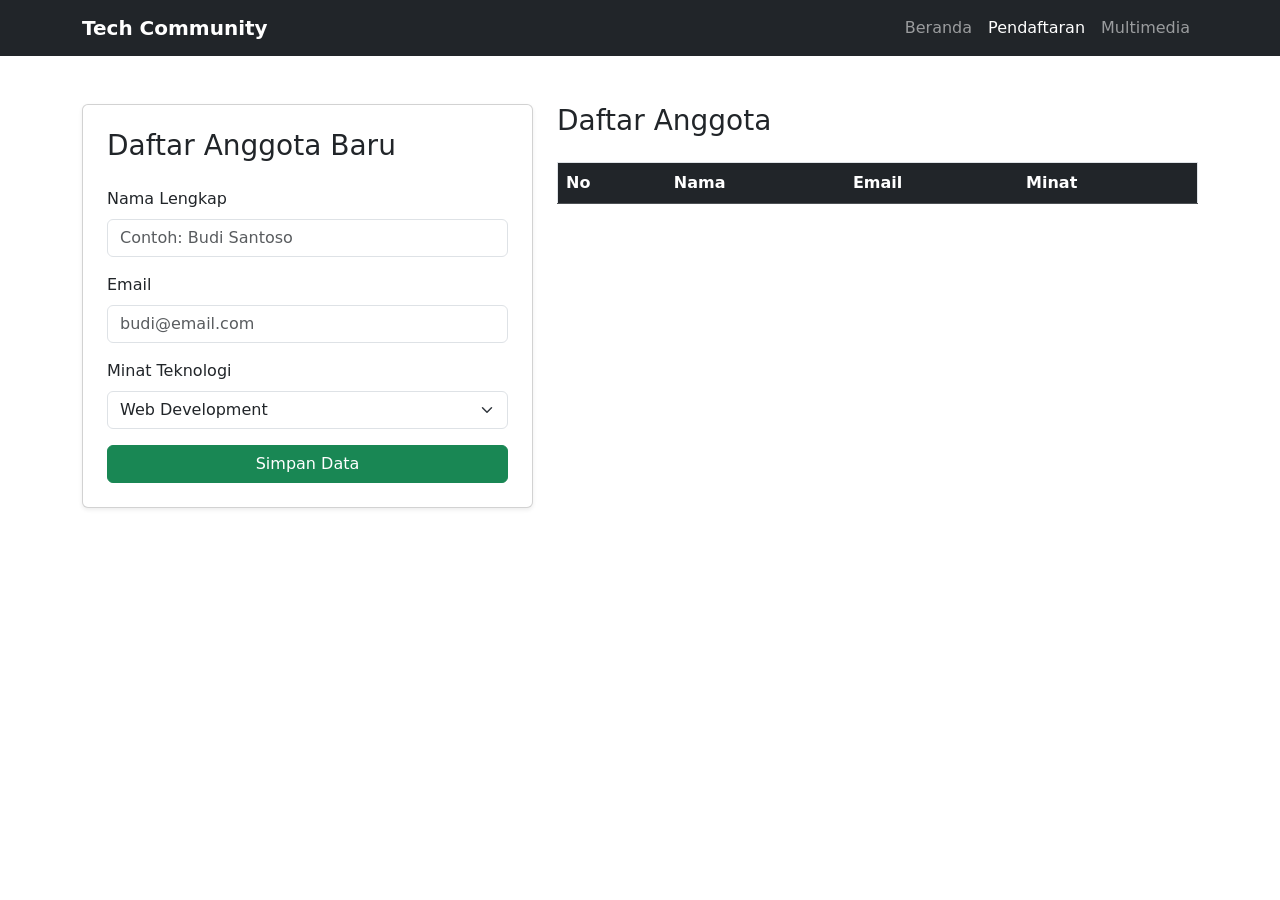
==== Form.html @ e7d70a83 "first commit" ====
<!DOCTYPE html>
<html lang="id">
<head>
    <meta charset="UTF-8">
    <title>Pendaftaran | Tech Community</title>
    <link href="https://cdn.jsdelivr.net/npm/bootstrap@5.3.0/dist/css/bootstrap.min.css" rel="stylesheet">
</head>
<body>

    <nav class="navbar navbar-expand-lg navbar-dark bg-dark">
        <div class="container">
            <a class="navbar-brand fw-bold" href="./index.html">Tech Community</a>
            <div class="navbar-nav">
                <a class="nav-link" href="./index.html">Beranda</a>
                <a class="nav-link active" href="./form.html">Pendaftaran</a>
                <a class="nav-link" href="./multimedia.html">Multimedia</a>
            </div>
        </div>
    </nav>

    <div class="container mt-5">
        <div class="row">
            <div class="col-md-5">
                <div class="card shadow-sm p-4">
                    <h3 class="mb-4">Daftar Anggota Baru</h3>
                    <form id="memberForm">
                        <div class="mb-3">
                            <label class="form-label">Nama Lengkap</label>
                            <input type="text" id="nama" class="form-control" required placeholder="Contoh: Budi Santoso">
                        </div>
                        <div class="mb-3">
                            <label class="form-label">Email</label>
                            <input type="email" id="email" class="form-control" required placeholder="budi@email.com">
                        </div>
                        <div class="mb-3">
                            <label class="form-label">Minat Teknologi</label>
                            <select id="minat" class="form-select">
                                <option value="Web Development">Web Development</option>
                                <option value="Cyber Security">Cyber Security</option>
                                <option value="Data Science">Data Science</option>
                            </select>
                        </div>
                        <button type="submit" class="btn btn-success w-100">Simpan Data</button>
                    </form>
                </div>
            </div>

            <div class="col-md-7">
                <h3 class="mb-4">Daftar Anggota</h3>
                <table class="table table-striped border">
                    <thead class="table-dark">
                        <tr>
                            <th>No</th>
                            <th>Nama</th>
                            <th>Email</th>
                            <th>Minat</th>
                        </tr>
                    </thead>
                    <tbody id="memberTableBody">
                        </tbody>
                </table>
            </div>
        </div>
    </div>

    <script>
        // Inisialisasi Array Kosong
        let anggotaCommunity = [];

        const form = document.getElementById('memberForm');
        const tableBody = document.getElementById('memberTableBody');

        form.addEventListener('submit', function(e) {
            e.preventDefault();

            // Mengambil nilai input
            const nama = document.getElementById('nama').value;
            const email = document.getElementById('email').value;
            const minat = document.getElementById('minat').value;

            // Memasukkan ke dalam Array (Object)
            anggotaCommunity.push({ nama, email, minat });

            // Refresh tampilan tabel
            renderTable();
            
            // Reset form setelah submit
            form.reset();
        });

        function renderTable() {
            tableBody.innerHTML = '';
            anggotaCommunity.forEach((data, index) => {
                const row = `<tr>
                    <td>${index + 1}</td>
                    <td>${data.nama}</td>
                    <td>${data.email}</td>
                    <td>${data.minat}</td>
                </tr>`;
                tableBody.innerHTML += row;
            });
        }
    </script>
</body>
</html>
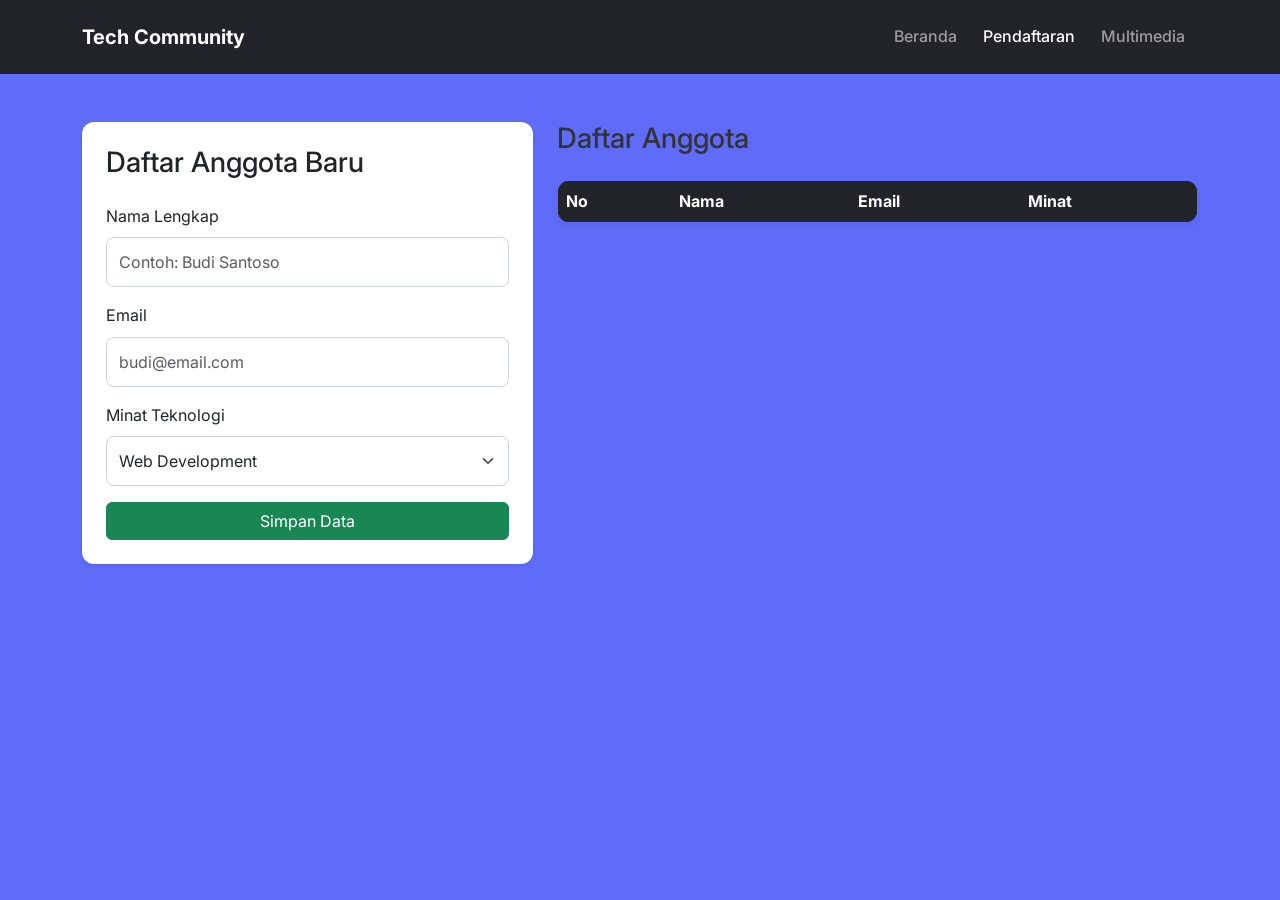
==== commit 396d09bd: "Menambah css" ====
--- a/Form.html
+++ b/Form.html
@@ -4,6 +4,7 @@
     <meta charset="UTF-8">
     <title>Pendaftaran | Tech Community</title>
     <link href="https://cdn.jsdelivr.net/npm/bootstrap@5.3.0/dist/css/bootstrap.min.css" rel="stylesheet">
+    <link rel="stylesheet" href="style.css">
 </head>
 <body>
 
@@ -13,7 +14,7 @@
             <div class="navbar-nav">
                 <a class="nav-link" href="./index.html">Beranda</a>
                 <a class="nav-link active" href="./form.html">Pendaftaran</a>
-                <a class="nav-link" href="./multimedia.html">Multimedia</a>
+                <a class="nav-link" href="./Gallery.html">Multimedia</a>
             </div>
         </div>
     </nav>
@@ -64,7 +65,7 @@
     </div>
 
     <script>
-        // Inisialisasi Array Kosong
+
         let anggotaCommunity = [];
 
         const form = document.getElementById('memberForm');
@@ -73,18 +74,14 @@
         form.addEventListener('submit', function(e) {
             e.preventDefault();
 
-            // Mengambil nilai input
             const nama = document.getElementById('nama').value;
             const email = document.getElementById('email').value;
             const minat = document.getElementById('minat').value;
 
-            // Memasukkan ke dalam Array (Object)
             anggotaCommunity.push({ nama, email, minat });
 
-            // Refresh tampilan tabel
             renderTable();
             
-            // Reset form setelah submit
             form.reset();
         });
 
--- a/style.css
+++ b/style.css
@@ -0,0 +1,120 @@
+/* Import Font Modern */
+@import url('https://fonts.googleapis.com/css2?family=Inter:wght@400;600;700&display=swap');
+
+:root {
+    --primary-color: #0d6efd;
+    --dark-bg: #1a1d20;
+    --light-gray: #f8f9fa;
+    --transition: all 0.3s ease;
+}
+
+body {
+    font-family: 'Inter', sans-serif;
+    color: #333;
+    background-color: #5f6cf8;
+    line-height: 1.6;
+}
+
+/* --- Navigasi --- */
+.navbar {
+    padding: 1rem 0;
+    transition: var(--transition);
+}
+
+.nav-link {
+    font-weight: 500;
+    margin: 0 5px;
+    position: relative;
+}
+
+/* Efek Garis Bawah saat Hover */
+.nav-link::after {
+    content: '';
+    position: absolute;
+    width: 0;
+    height: 2px;
+    bottom: 0;
+    left: 0;
+    background-color: #a6dcf5;
+    transition: var(--transition);
+}
+
+.nav-link:hover::after {
+    width: 100%;
+}
+
+/* --- Hero Section (Halaman Utama) --- */
+.hero-section {
+    background: linear-gradient(135deg, #87bef5 0%, #047df6 100%);
+    border-bottom: 1px solid #dee2e6;
+}
+
+.btn-primary {
+    padding: 12px 30px;
+    font-weight: 600;
+    border-radius: 8px;
+    transition: var(--transition);
+}
+
+.btn-primary:hover {
+    transform: translateY(-3px);
+    box-shadow: 0 10px 20px rgba(13, 110, 253, 0.2);
+}
+
+/* --- Form & Card Styling --- */
+.card {
+    border: none;
+    border-radius: 12px;
+    transition: var(--transition);
+}
+
+.card:hover {
+    transform: translateY(-5px);
+}
+
+.form-control, .form-select {
+    padding: 12px;
+    border-radius: 8px;
+    border: 1px solid #ced4da;
+}
+
+.form-control:focus {
+    box-shadow: 0 0 0 0.25 darkgray;
+    border-color: var(--primary-color);
+}
+
+/* --- Tabel Pendaftaran --- */
+.table {
+    border-radius: 12px;
+    overflow: hidden;
+    box-shadow: 0 4px 6px rgba(0,0,0,0.05);
+}
+
+.table-dark {
+    background-color: var(--dark-bg);
+}
+
+/* --- Multimedia Section --- */
+.ratio {
+    border-radius: 12px;
+    overflow: hidden;
+    box-shadow: 0 10px 30px rgba(0,0,0,0.1);
+}
+
+img {
+    transition: var(--transition);
+    cursor: pointer;
+}
+
+img:hover {
+    filter: brightness(80%);
+    transform: scale(1.02);
+}
+
+/* --- Footer (Opsional) --- */
+footer {
+    background: var(--dark-bg);
+    color: rgb(117, 173, 241);
+    padding: 40px 0;
+    margin-top: 80px;
+}
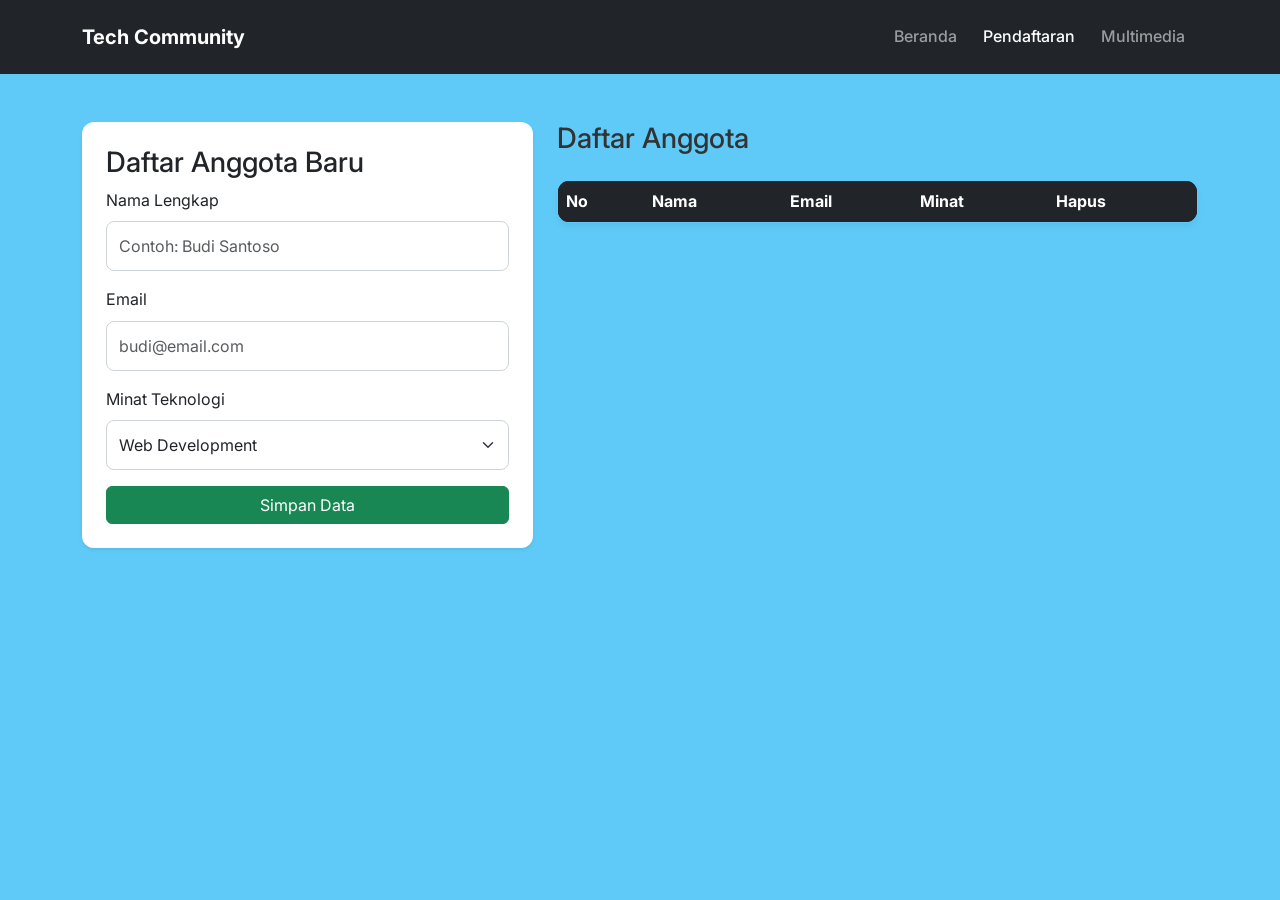
==== commit 55d84d33: "update commit" ====
--- a/Form.html
+++ b/Form.html
@@ -4,7 +4,7 @@
     <meta charset="UTF-8">
     <title>Pendaftaran | Tech Community</title>
     <link href="https://cdn.jsdelivr.net/npm/bootstrap@5.3.0/dist/css/bootstrap.min.css" rel="stylesheet">
-    <link rel="stylesheet" href="style.css">
+    <link rel="stylesheet" href="style.css">    
 </head>
 <body>
 
@@ -23,7 +23,7 @@
         <div class="row">
             <div class="col-md-5">
                 <div class="card shadow-sm p-4">
-                    <h3 class="mb-4">Daftar Anggota Baru</h3>
+                    <h3 class="pw-bold ">Daftar Anggota Baru</h3>
                     <form id="memberForm">
                         <div class="mb-3">
                             <label class="form-label">Nama Lengkap</label>
@@ -55,35 +55,60 @@
                             <th>Nama</th>
                             <th>Email</th>
                             <th>Minat</th>
+                            <th>Hapus</th>
                         </tr>
                     </thead>
                     <tbody id="memberTableBody">
-                        </tbody>
+                    </tbody>
                 </table>
             </div>
         </div>
     </div>
 
     <script>
-
-        let anggotaCommunity = [];
+        // Inisialisasi: Ambil data dari Local Storage
+        let anggotaCommunity = JSON.parse(localStorage.getItem('dataAnggota')) || [];
 
         const form = document.getElementById('memberForm');
         const tableBody = document.getElementById('memberTableBody');
 
+        // Render tabel pertama kali
+        renderTable();
+
         form.addEventListener('submit', function(e) {
             e.preventDefault();
 
+            // Mengambil nilai input
             const nama = document.getElementById('nama').value;
             const email = document.getElementById('email').value;
             const minat = document.getElementById('minat').value;
 
+            // Memasukkan ke dalam Array
             anggotaCommunity.push({ nama, email, minat });
 
+            // Simpan ke Local Storage
+            updateLocalStorage();
+
+            // Refresh tampilan tabel
             renderTable();
             
+            // Reset form setelah submit
             form.reset();
         });
+
+        // Fungsi menyimpan ke Local Storage
+        function updateLocalStorage() {
+            localStorage.setItem('dataAnggota', JSON.stringify(anggotaCommunity));
+        }
+
+        // Fungsi Hapus Data
+        function hapusData(index) {
+            if (confirm("Apakah Anda yakin ingin menghapus data ini?")) {
+                anggotaCommunity.splice(index, 1);
+                updateLocalStorage();
+                renderTable();
+            }
+        }
 
         function renderTable() {
             tableBody.innerHTML = '';
@@ -93,6 +118,9 @@
                     <td>${data.nama}</td>
                     <td>${data.email}</td>
                     <td>${data.minat}</td>
+                    <td>
+                        <button class="btn btn-danger btn-sm" onclick="hapusData(${index})">Hapus</button>
+                    </td>
                 </tr>`;
                 tableBody.innerHTML += row;
             });
--- a/style.css
+++ b/style.css
@@ -2,7 +2,7 @@
 @import url('https://fonts.googleapis.com/css2?family=Inter:wght@400;600;700&display=swap');
 
 :root {
-    --primary-color: #0d6efd;
+    --primary-color: #72a6f5;
     --dark-bg: #1a1d20;
     --light-gray: #f8f9fa;
     --transition: all 0.3s ease;
@@ -11,7 +11,7 @@
 body {
     font-family: 'Inter', sans-serif;
     color: #333;
-    background-color: #5f6cf8;
+    background-color: #5fcaf8;
     line-height: 1.6;
 }
 
@@ -70,6 +70,7 @@
 
 .card:hover {
     transform: translateY(-5px);
+    box-shadow: 0 15px 35px rgba(0,0,0,0.1);
 }
 
 .form-control, .form-select {
@@ -98,7 +99,7 @@
 .ratio {
     border-radius: 12px;
     overflow: hidden;
-    box-shadow: 0 10px 30px rgba(0,0,0,0.1);
+    box-shadow: 0 15px 35px rgba(0,0,0,0.1);
 }
 
 img {
@@ -114,7 +115,7 @@
 /* --- Footer (Opsional) --- */
 footer {
     background: var(--dark-bg);
-    color: rgb(117, 173, 241);
+    color: rgb(167, 217, 238);
     padding: 40px 0;
     margin-top: 80px;
 }
